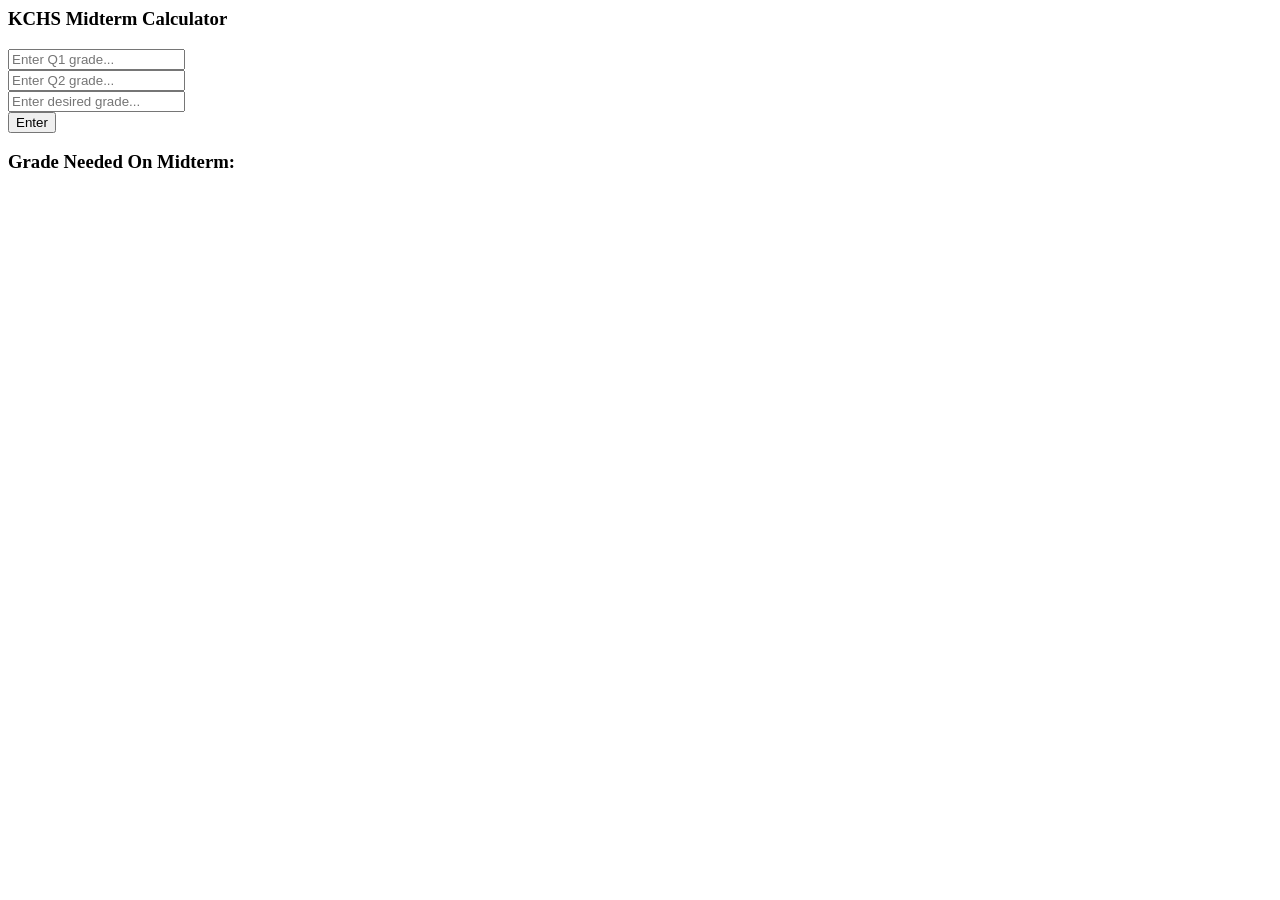
==== index.html @ a643b01b "Changed main.html to index.html" ====
<html>

<head>
  <title>Midterm Calculator</title>
  <link rel="preconnect" href="https://fonts.googleapis.com">
  <link rel="preconnect" href="https://fonts.gstatic.com" crossorigin>
  <link href="https://fonts.googleapis.com/css2?family=Oswald&family=Roboto&display=swap" rel="stylesheet">
  <link rel="stylesheet" href="styles.css">
</head>

<body>
  <div id="calculatorBody">
    <div id="mainHeading">
      <h3> KCHS Midterm Calculator </h3>
    </div>
    <div id="inputBody">
      <input type="text" id="q1" placeholder="Enter Q1 grade..."></input><br>
      <input type="text" id="q2" placeholder="Enter Q2 grade..."></input><br>
      <input type="text" id="dG" placeholder="Enter desired grade..."><br></input>
      <button type="text" onclick="calculate()">Enter</button>
    </div>
    <div id="gradeNeededBody">
      <h3 id="neededGrade"> Grade Needed On Midterm: </h3>
    </div>
  </div>
</body>

</html>

<!-- AV -->
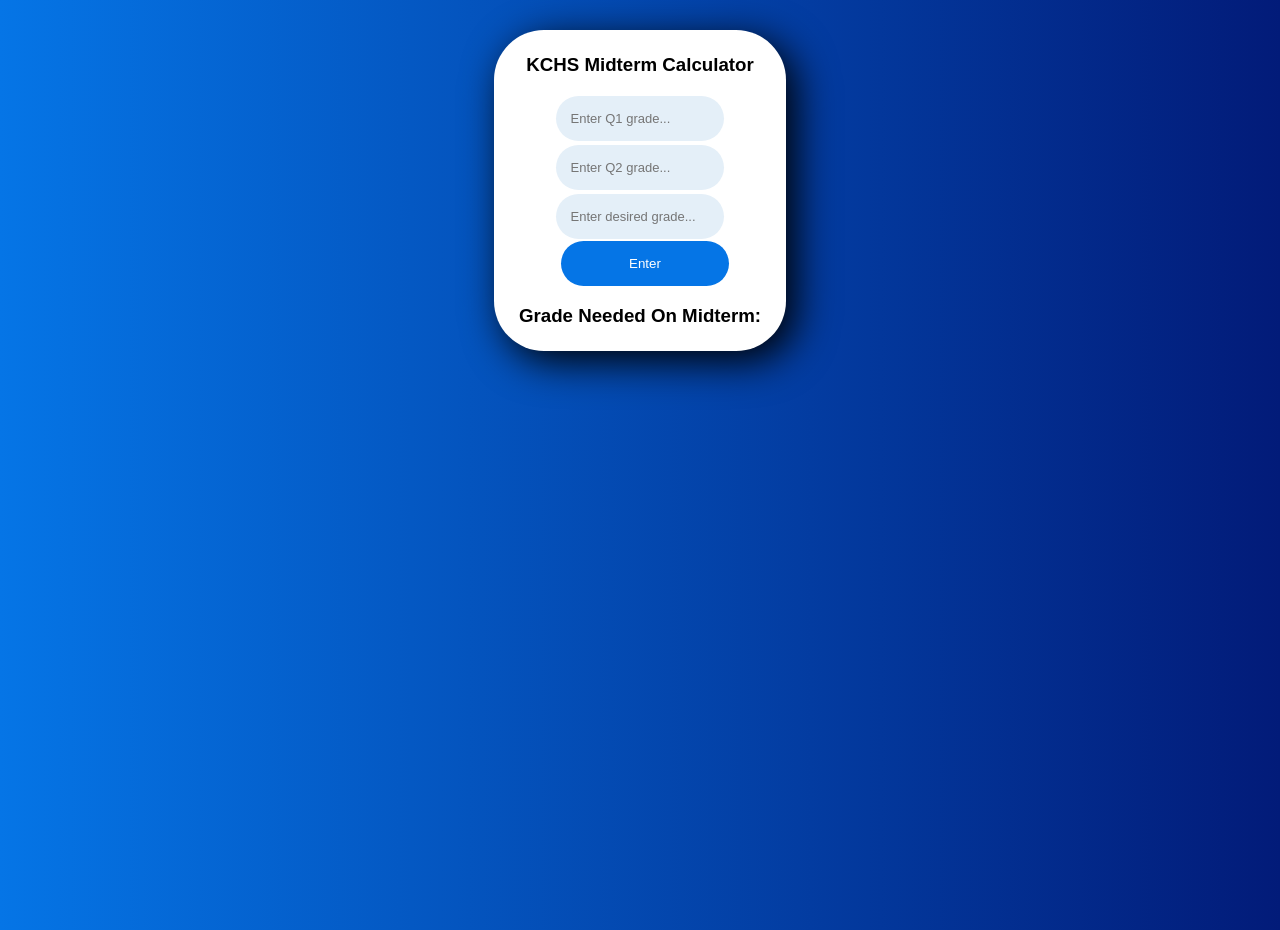
==== commit f380218d: "Update index.html" ====
--- a/index.html
+++ b/index.html
@@ -5,7 +5,7 @@
   <link rel="preconnect" href="https://fonts.googleapis.com">
   <link rel="preconnect" href="https://fonts.gstatic.com" crossorigin>
   <link href="https://fonts.googleapis.com/css2?family=Oswald&family=Roboto&display=swap" rel="stylesheet">
-  <link rel="stylesheet" href="styles.css">
+  <link rel="stylesheet" href="style.css">
 </head>
 
 <body>
@@ -27,4 +27,4 @@
 
 </html>
 
-<!-- AV -->+<!-- Written by AV -->
--- a/style.css
+++ b/style.css
@@ -0,0 +1,66 @@
+:root {
+  --start-color: #0575e6;
+  --end-color: #021b79;
+  --p-color: #929da6;
+  --button-background: #0575e6;
+  --input-background: #e4eff8;
+  --radius-50: 50px;
+  --padding-15: 15px;
+}
+
+body {
+  font-family: "Roboto", sans-serif;
+  margin: 0;
+  padding: 0;
+  height: 100vh;
+  background: var(--start-color);
+  background: linear-gradient(to right, var(--start-color), var(--end-color))
+    no-repeat;
+}
+
+#calculatorBody {
+  border-radius: 5px;
+  padding: 5px;
+  margin: auto;
+  margin-top: 30px;
+  width: 22%;
+  border-radius: 50px;
+  background: #fff;
+  box-shadow: 10px 10px 40px black;
+}
+
+#mainHeading {
+  text-align: center;
+  margin: auto;
+  width: 100%;
+}
+
+#inputBody {
+  text-align: center;
+}
+
+input {
+  margin: 2px;
+  width: 60%;
+  border: unset;
+  background-color: var(--input-background);
+  padding: var(--padding-15);
+  font-size: 13px;
+  border-radius: var(--radius-50);
+}
+
+#gradeNeededBody {
+  text-align: center;
+  width: 100%;
+}
+
+button {
+  background-color: var(--button-background);
+  color: #fff;
+  border: unset;
+  width: 60%;
+  border-radius: var(--radius-50);
+  padding: var(--padding-15);
+  margin-left: 10px;
+  cursor: pointer;
+}
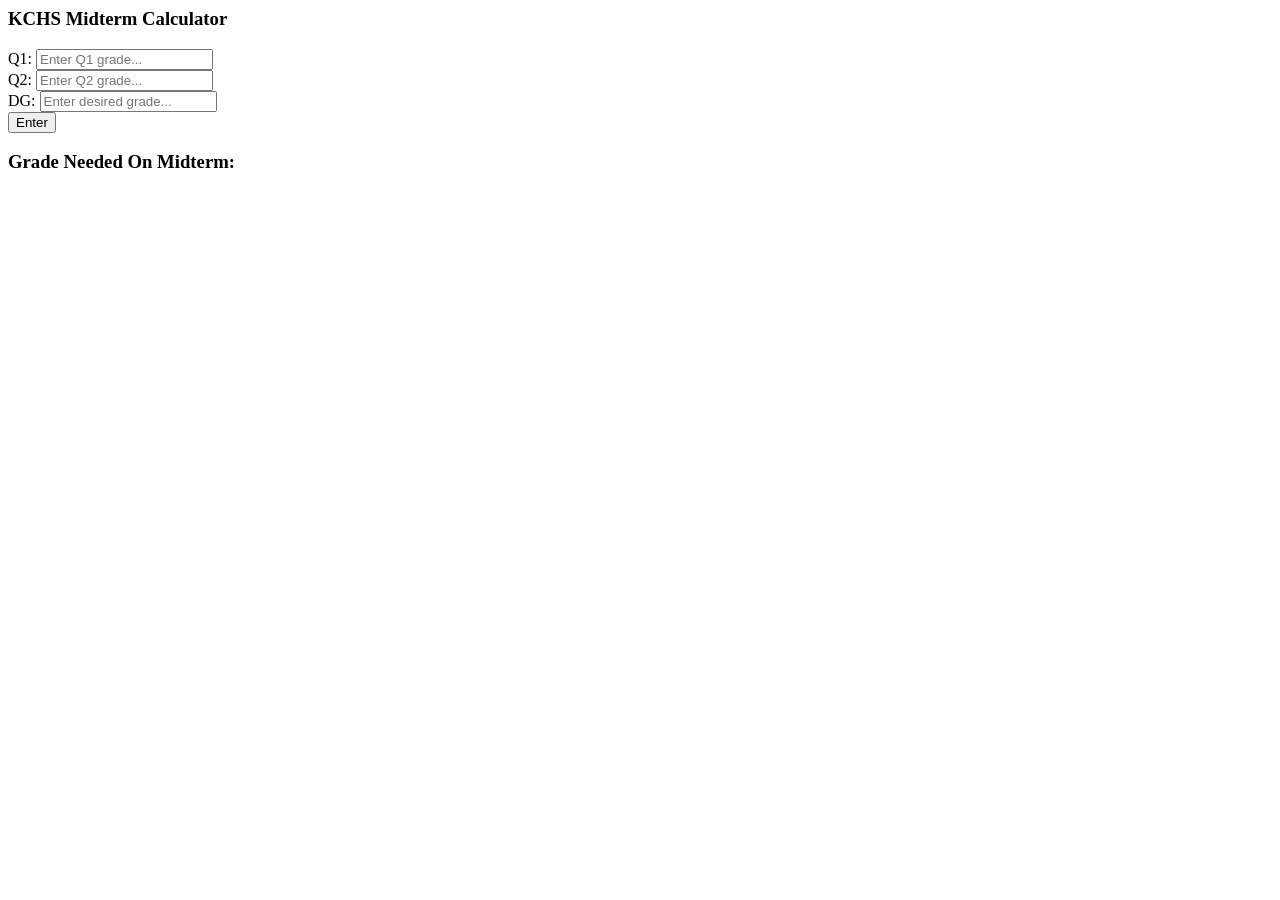
==== commit a0f11183: "Added labels to inputs" ====
--- a/index.html
+++ b/index.html
@@ -1,11 +1,13 @@
 <html>
 
 <head>
+  <!-- Looking for something? 👀 -->
   <title>Midterm Calculator</title>
   <link rel="preconnect" href="https://fonts.googleapis.com">
   <link rel="preconnect" href="https://fonts.gstatic.com" crossorigin>
   <link href="https://fonts.googleapis.com/css2?family=Oswald&family=Roboto&display=swap" rel="stylesheet">
-  <link rel="stylesheet" href="style.css">
+  <link rel="stylesheet" href="styles.css">
+  <script src="calculate.js"></script>
 </head>
 
 <body>
@@ -14,8 +16,11 @@
       <h3> KCHS Midterm Calculator </h3>
     </div>
     <div id="inputBody">
+      <label for="q1">Q1:</label>
       <input type="text" id="q1" placeholder="Enter Q1 grade..."></input><br>
+    <label for="q2">Q2:</label>
       <input type="text" id="q2" placeholder="Enter Q2 grade..."></input><br>
+    <label for="dG">DG:</label>
       <input type="text" id="dG" placeholder="Enter desired grade..."><br></input>
       <button type="text" onclick="calculate()">Enter</button>
     </div>
@@ -27,4 +32,4 @@
 
 </html>
 
-<!-- Written by AV -->
+<!-- AV -->
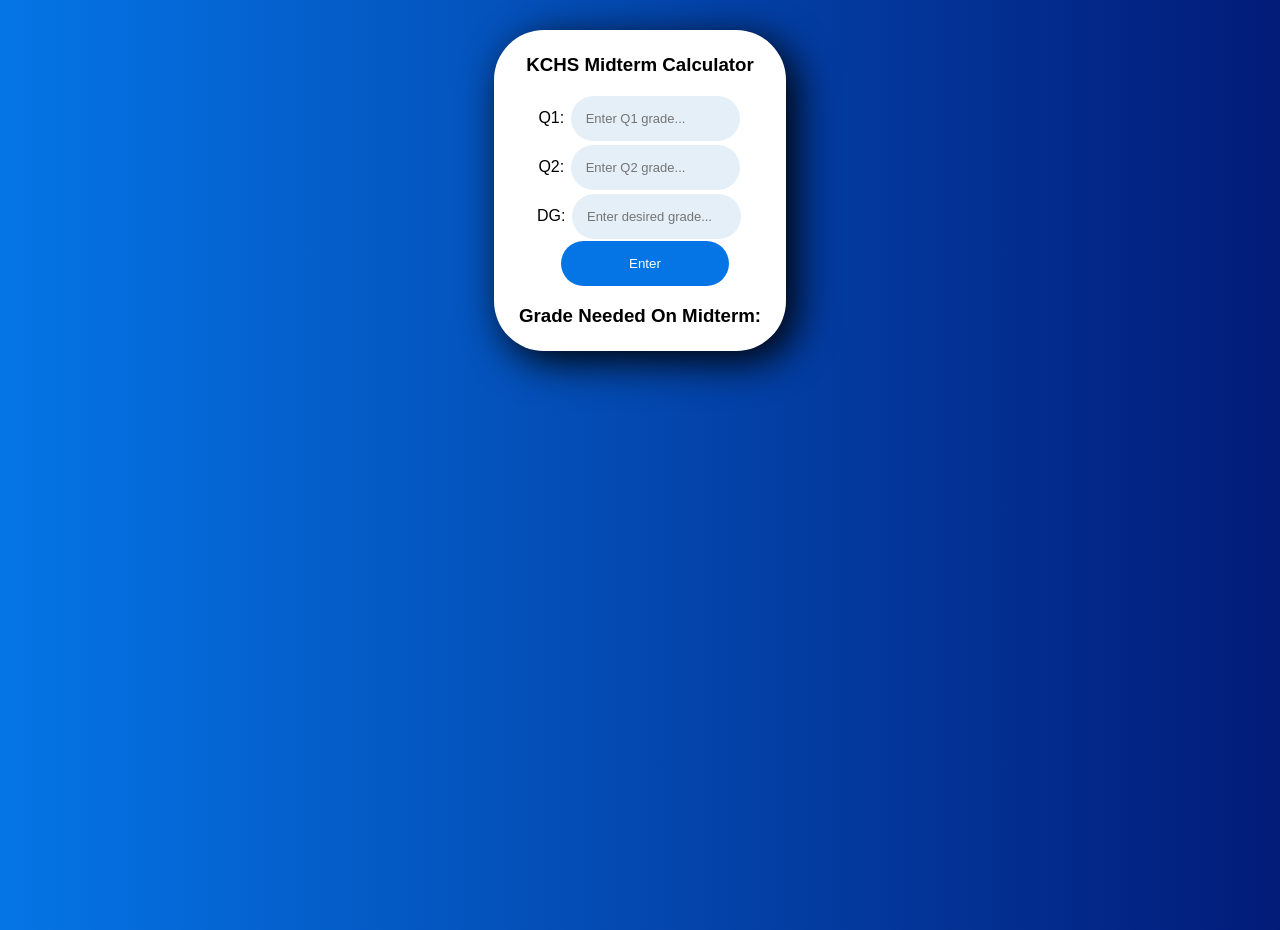
==== commit 7808da22: "Update index.html" ====
--- a/index.html
+++ b/index.html
@@ -1,12 +1,11 @@
 <html>
 
 <head>
-  <!-- Looking for something? 👀 -->
   <title>Midterm Calculator</title>
   <link rel="preconnect" href="https://fonts.googleapis.com">
   <link rel="preconnect" href="https://fonts.gstatic.com" crossorigin>
   <link href="https://fonts.googleapis.com/css2?family=Oswald&family=Roboto&display=swap" rel="stylesheet">
-  <link rel="stylesheet" href="styles.css">
+  <link rel="stylesheet" href="style.css">
   <script src="calculate.js"></script>
 </head>
 
@@ -32,4 +31,5 @@
 
 </html>
 
-<!-- AV -->+<!-- AV -->
+<!-- Looking for something? 👀 -->
--- a/style.css
+++ b/style.css
@@ -0,0 +1,66 @@
+:root {
+  --start-color: #0575e6;
+  --end-color: #021b79;
+  --p-color: #929da6;
+  --button-background: #0575e6;
+  --input-background: #e4eff8;
+  --radius-50: 50px;
+  --padding-15: 15px;
+}
+
+body {
+  font-family: "Roboto", sans-serif;
+  margin: 0;
+  padding: 0;
+  height: 100vh;
+  background: var(--start-color);
+  background: linear-gradient(to right, var(--start-color), var(--end-color))
+    no-repeat;
+}
+
+#calculatorBody {
+  border-radius: 5px;
+  padding: 5px;
+  margin: auto;
+  margin-top: 30px;
+  width: 22%;
+  border-radius: 50px;
+  background: #fff;
+  box-shadow: 10px 10px 40px black;
+}
+
+#mainHeading {
+  text-align: center;
+  margin: auto;
+  width: 100%;
+}
+
+#inputBody {
+  text-align: center;
+}
+
+input {
+  margin: 2px;
+  width: 60%;
+  border: unset;
+  background-color: var(--input-background);
+  padding: var(--padding-15);
+  font-size: 13px;
+  border-radius: var(--radius-50);
+}
+
+#gradeNeededBody {
+  text-align: center;
+  width: 100%;
+}
+
+button {
+  background-color: var(--button-background);
+  color: #fff;
+  border: unset;
+  width: 60%;
+  border-radius: var(--radius-50);
+  padding: var(--padding-15);
+  margin-left: 10px;
+  cursor: pointer;
+}
